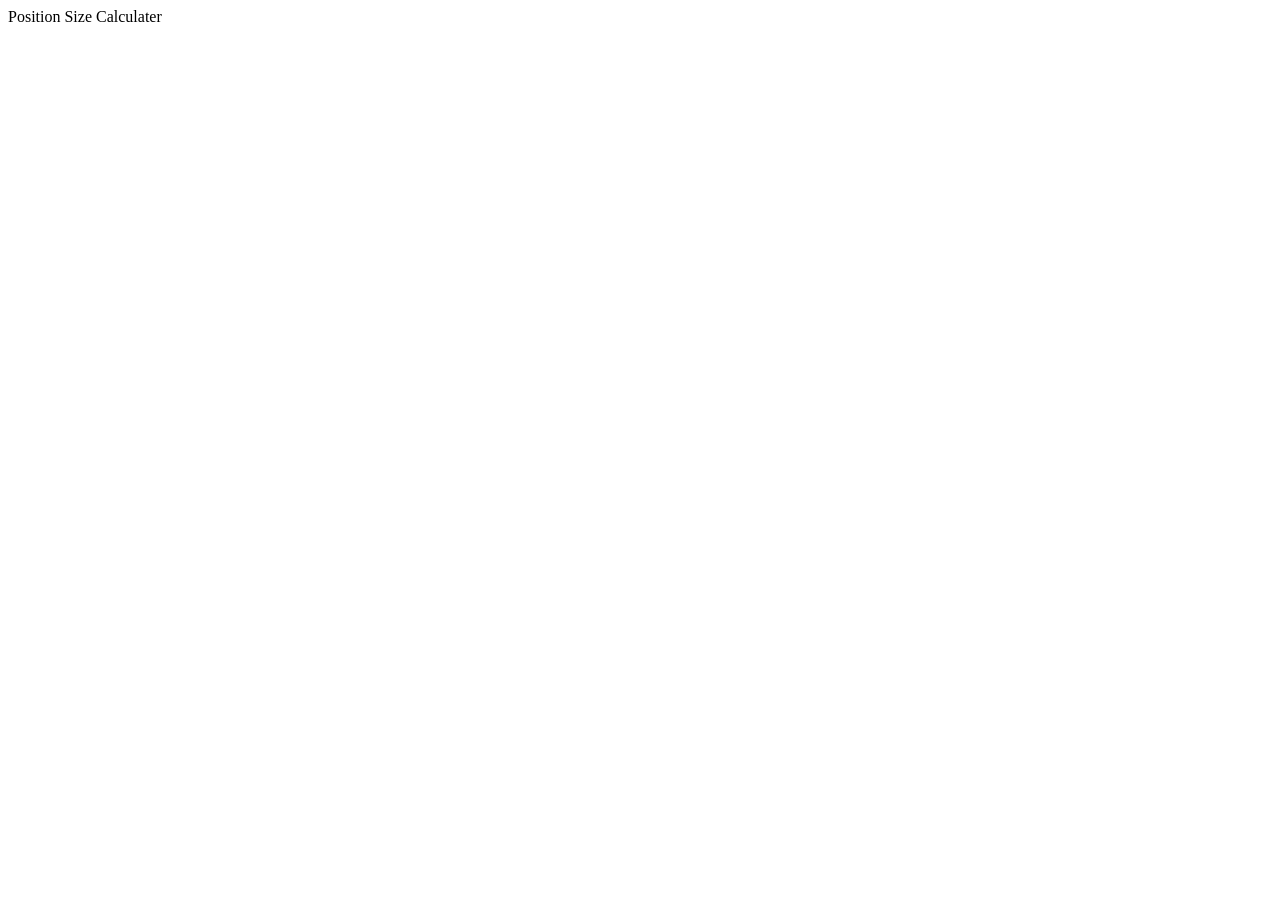
==== templates/index.html @ fbfd3273 "Initialize" ====
<!DOCTYPE html>
<html lang="en">
<head>
    <meta charset="UTF-8">
    <meta name="viewport" content="width=device-width, initial-scale=1.0">
    <link rel="stylesheet" type="text/css" href="static/index.css">
</head>
<body class="wrap">
    <section class="head">
        <div>Position Size Calculater</div>
    </section>
</body>
</html>
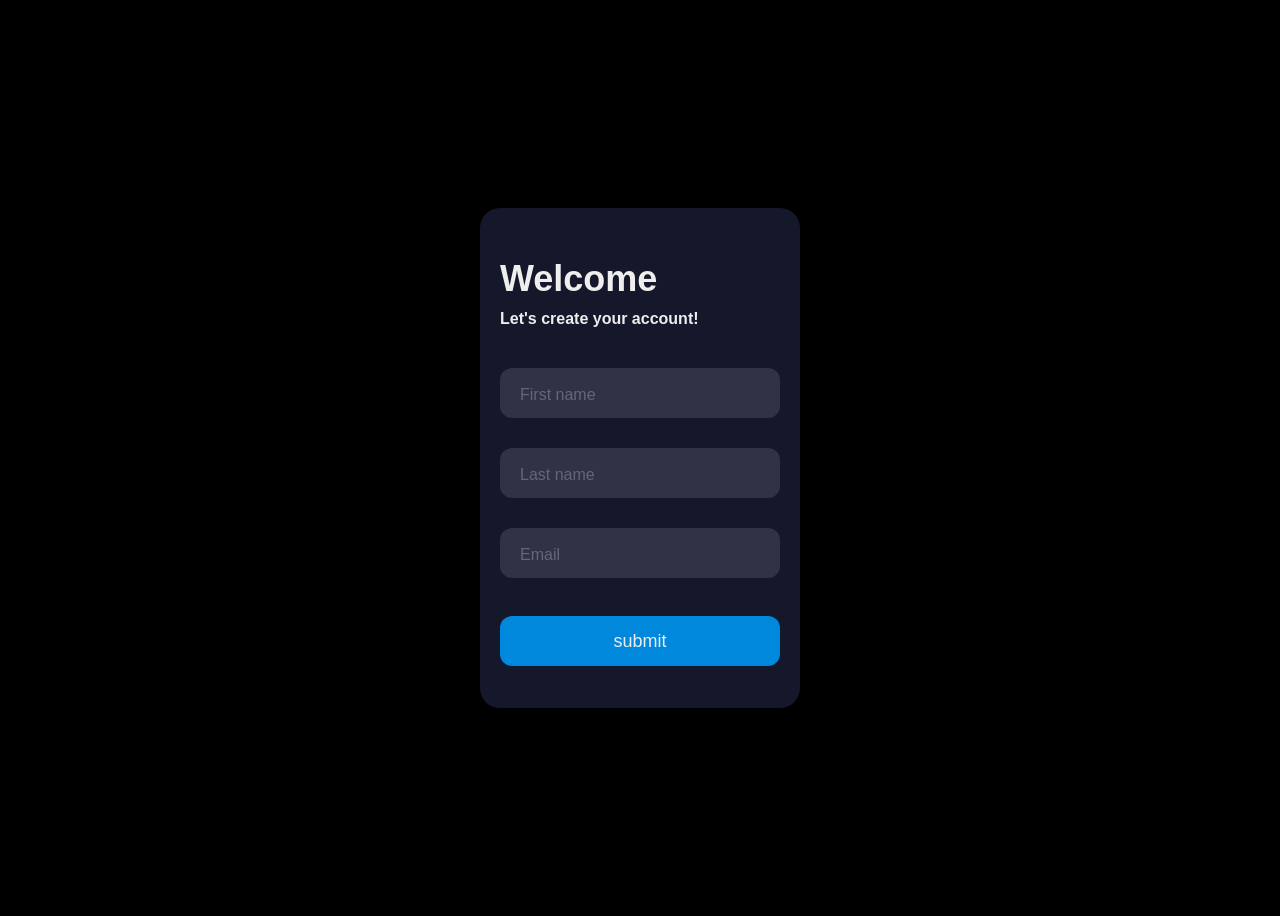
==== commit ab23a23c: "Test template." ====
--- a/templates/index.html
+++ b/templates/index.html
@@ -1,13 +1,30 @@
 <!DOCTYPE html>
-<html lang="en">
+<html lang="UTF-8">
 <head>
     <meta charset="UTF-8">
     <meta name="viewport" content="width=device-width, initial-scale=1.0">
-    <link rel="stylesheet" type="text/css" href="static/index.css">
+    <link rel="stylesheet" type="text/css" href="../static/index.css">
 </head>
 <body class="wrap">
-    <section class="head">
-        <div>Position Size Calculater</div>
-    </section>
+    <div class="form">
+        <div class="title">Welcome</div>
+        <div class="subtitle">Let's create your account!</div>
+        <div class="input-container ic1">
+          <input id="firstname" class="input" type="text" placeholder=" " />
+          <div class="cut"></div>
+          <label for="firstname" class="placeholder">First name</label>
+        </div>
+        <div class="input-container ic2">
+          <input id="lastname" class="input" type="text" placeholder=" " />
+          <div class="cut"></div>
+          <label for="lastname" class="placeholder">Last name</label>
+        </div>
+        <div class="input-container ic2">
+          <input id="email" class="input" type="text" placeholder=" " />
+          <div class="cut cut-short"></div>
+          <label for="email" class="placeholder">Email</>
+        </div>
+        <button type="text" class="submit">submit</button>
+      </div>
 </body>
 </html>
--- a/static/index.css
+++ b/static/index.css
@@ -0,0 +1,125 @@
+body {
+    align-items: center;
+    background-color: #000;
+    display: flex;
+    justify-content: center;
+    height: 100vh;
+  }
+  
+  .form {
+    background-color: #15172b;
+    border-radius: 20px;
+    box-sizing: border-box;
+    height: 500px;
+    padding: 20px;
+    width: 320px;
+  }
+  
+  .title {
+    color: #eee;
+    font-family: sans-serif;
+    font-size: 36px;
+    font-weight: 600;
+    margin-top: 30px;
+  }
+  
+  .subtitle {
+    color: #eee;
+    font-family: sans-serif;
+    font-size: 16px;
+    font-weight: 600;
+    margin-top: 10px;
+  }
+  
+  .input-container {
+    height: 50px;
+    position: relative;
+    width: 100%;
+  }
+  
+  .ic1 {
+    margin-top: 40px;
+  }
+  
+  .ic2 {
+    margin-top: 30px;
+  }
+  
+  .input {
+    background-color: #303245;
+    border-radius: 12px;
+    border: 0;
+    box-sizing: border-box;
+    color: #eee;
+    font-size: 18px;
+    height: 100%;
+    outline: 0;
+    padding: 4px 20px 0;
+    width: 100%;
+  }
+  
+  .cut {
+    background-color: #15172b;
+    border-radius: 10px;
+    height: 20px;
+    left: 20px;
+    position: absolute;
+    top: -20px;
+    transform: translateY(0);
+    transition: transform 200ms;
+    width: 76px;
+  }
+  
+  .cut-short {
+    width: 50px;
+  }
+  
+  .input:focus ~ .cut,
+  .input:not(:placeholder-shown) ~ .cut {
+    transform: translateY(8px);
+  }
+  
+  .placeholder {
+    color: #65657b;
+    font-family: sans-serif;
+    left: 20px;
+    line-height: 14px;
+    pointer-events: none;
+    position: absolute;
+    transform-origin: 0 50%;
+    transition: transform 200ms, color 200ms;
+    top: 20px;
+  }
+  
+  .input:focus ~ .placeholder,
+  .input:not(:placeholder-shown) ~ .placeholder {
+    transform: translateY(-30px) translateX(10px) scale(0.75);
+  }
+  
+  .input:not(:placeholder-shown) ~ .placeholder {
+    color: #808097;
+  }
+  
+  .input:focus ~ .placeholder {
+    color: #dc2f55;
+  }
+  
+  .submit {
+    background-color: #08d;
+    border-radius: 12px;
+    border: 0;
+    box-sizing: border-box;
+    color: #eee;
+    cursor: pointer;
+    font-size: 18px;
+    height: 50px;
+    margin-top: 38px;
+    outline: 0;
+    text-align: center;
+    width: 100%;
+  }
+  
+  .submit:active {
+    background-color: #06b;
+  }
+  
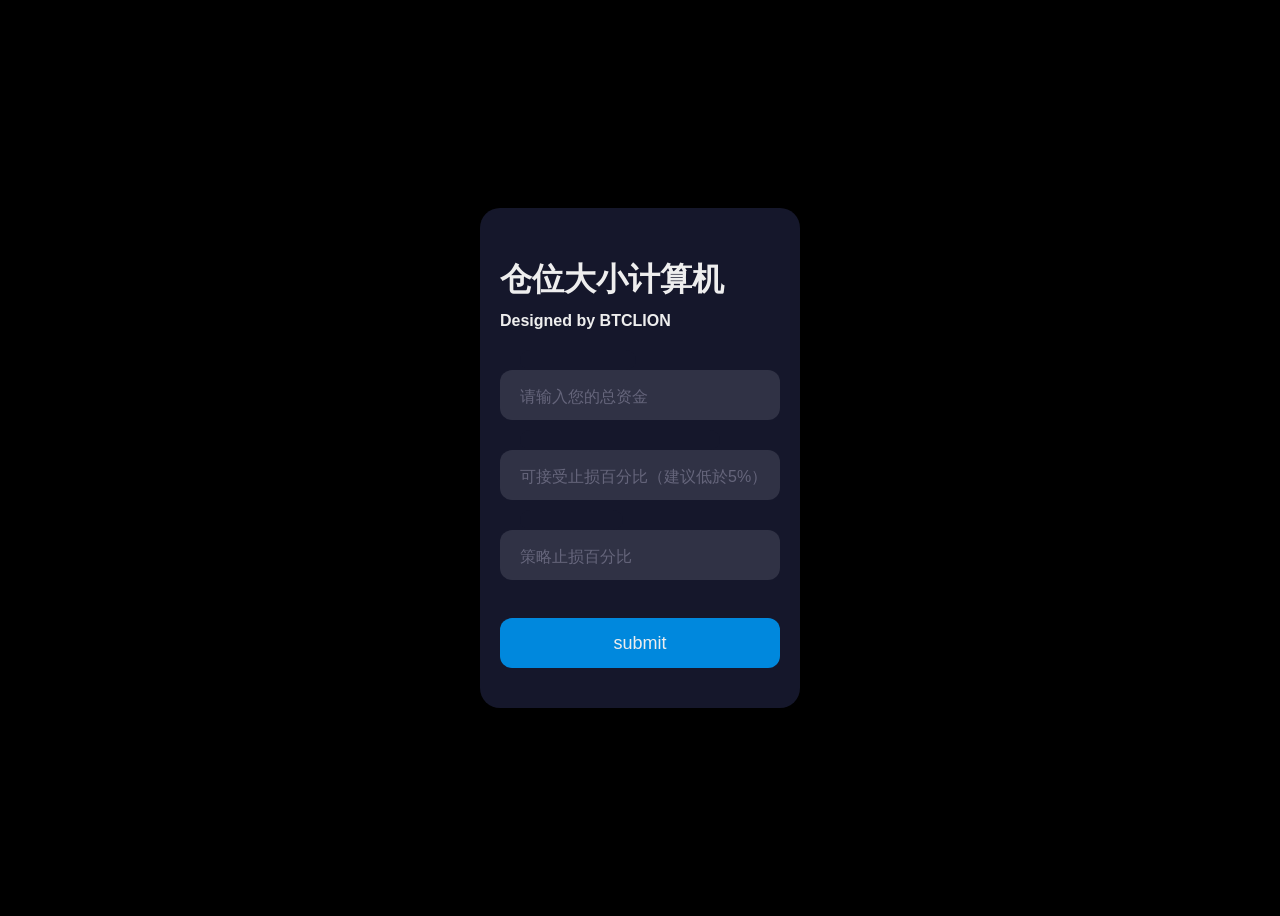
==== commit 0b685b8b: "Test template." ====
--- a/templates/index.html
+++ b/templates/index.html
@@ -7,22 +7,22 @@
 </head>
 <body class="wrap">
     <div class="form">
-        <div class="title">Welcome</div>
-        <div class="subtitle">Let's create your account!</div>
+        <div class="title">仓位大小计算机</div>
+        <div class="subtitle">Designed by BTCLION</div>
         <div class="input-container ic1">
           <input id="firstname" class="input" type="text" placeholder=" " />
           <div class="cut"></div>
-          <label for="firstname" class="placeholder">First name</label>
+          <label for="firstname" class="placeholder">请输入您的总资金</label>
         </div>
         <div class="input-container ic2">
           <input id="lastname" class="input" type="text" placeholder=" " />
-          <div class="cut"></div>
-          <label for="lastname" class="placeholder">Last name</label>
+          <div class="cut cut-long"></div>
+          <label for="lastname" class="placeholder">可接受止损百分比（建议低於5%）</label>
         </div>
         <div class="input-container ic2">
           <input id="email" class="input" type="text" placeholder=" " />
           <div class="cut cut-short"></div>
-          <label for="email" class="placeholder">Email</>
+          <label for="email" class="placeholder">策略止损百分比</>
         </div>
         <button type="text" class="submit">submit</button>
       </div>
--- a/static/index.css
+++ b/static/index.css
@@ -4,48 +4,48 @@
     display: flex;
     justify-content: center;
     height: 100vh;
-  }
+}
   
-  .form {
+.form {
     background-color: #15172b;
     border-radius: 20px;
     box-sizing: border-box;
     height: 500px;
     padding: 20px;
     width: 320px;
-  }
+}
   
-  .title {
+.title {
     color: #eee;
     font-family: sans-serif;
-    font-size: 36px;
+    font-size: 32px;
     font-weight: 600;
     margin-top: 30px;
-  }
+}
   
-  .subtitle {
+.subtitle {
     color: #eee;
     font-family: sans-serif;
     font-size: 16px;
     font-weight: 600;
     margin-top: 10px;
-  }
+}
   
-  .input-container {
+.input-container {
     height: 50px;
     position: relative;
     width: 100%;
-  }
+}
   
-  .ic1 {
+.ic1 {
     margin-top: 40px;
-  }
+}
   
-  .ic2 {
+.ic2 {
     margin-top: 30px;
-  }
+}
   
-  .input {
+.input {
     background-color: #303245;
     border-radius: 12px;
     border: 0;
@@ -56,9 +56,9 @@
     outline: 0;
     padding: 4px 20px 0;
     width: 100%;
-  }
+}
   
-  .cut {
+.cut {
     background-color: #15172b;
     border-radius: 10px;
     height: 20px;
@@ -67,19 +67,22 @@
     top: -20px;
     transform: translateY(0);
     transition: transform 200ms;
-    width: 76px;
-  }
+    width: 116px;
+}
   
-  .cut-short {
-    width: 50px;
-  }
+.cut-long {
+    width: 200px;
+}
+.cut-short {
+    width: 103px;
+}
   
-  .input:focus ~ .cut,
-  .input:not(:placeholder-shown) ~ .cut {
+.input:focus ~ .cut,
+.input:not(:placeholder-shown) ~ .cut {
     transform: translateY(8px);
-  }
+}
   
-  .placeholder {
+.placeholder {
     color: #65657b;
     font-family: sans-serif;
     left: 20px;
@@ -89,22 +92,22 @@
     transform-origin: 0 50%;
     transition: transform 200ms, color 200ms;
     top: 20px;
-  }
+}
   
-  .input:focus ~ .placeholder,
-  .input:not(:placeholder-shown) ~ .placeholder {
+.input:focus ~ .placeholder,
+.input:not(:placeholder-shown) ~ .placeholder {
     transform: translateY(-30px) translateX(10px) scale(0.75);
-  }
+}
   
-  .input:not(:placeholder-shown) ~ .placeholder {
+.input:not(:placeholder-shown) ~ .placeholder {
     color: #808097;
-  }
+}
   
-  .input:focus ~ .placeholder {
+.input:focus ~ .placeholder {
     color: #dc2f55;
-  }
+}
   
-  .submit {
+.submit {
     background-color: #08d;
     border-radius: 12px;
     border: 0;
@@ -117,9 +120,9 @@
     outline: 0;
     text-align: center;
     width: 100%;
-  }
+}
   
-  .submit:active {
+.submit:active {
     background-color: #06b;
-  }
+}
   
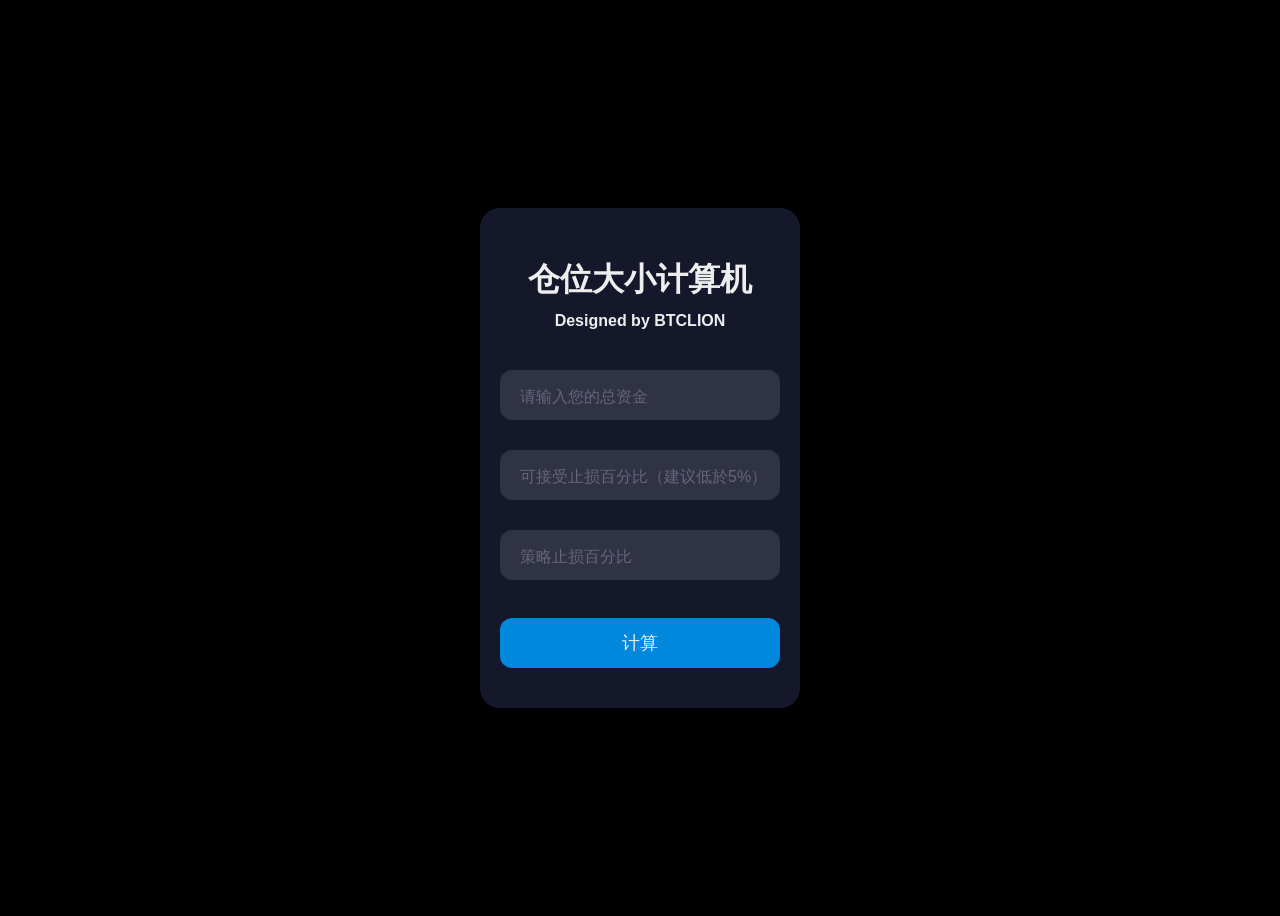
==== commit 7a7c9319: "Test template." ====
--- a/templates/index.html
+++ b/templates/index.html
@@ -10,21 +10,21 @@
         <div class="title">仓位大小计算机</div>
         <div class="subtitle">Designed by BTCLION</div>
         <div class="input-container ic1">
-          <input id="firstname" class="input" type="text" placeholder=" " />
+          <input id="total-funds" class="input" type="text" placeholder=" " />
           <div class="cut"></div>
-          <label for="firstname" class="placeholder">请输入您的总资金</label>
+          <label for="total-funds" class="placeholder">请输入您的总资金</label>
         </div>
         <div class="input-container ic2">
-          <input id="lastname" class="input" type="text" placeholder=" " />
+          <input id="accept-loss" class="input" type="text" placeholder=" " />
           <div class="cut cut-long"></div>
-          <label for="lastname" class="placeholder">可接受止损百分比（建议低於5%）</label>
+          <label for="accept-loss" class="placeholder">可接受止损百分比（建议低於5%）</label>
         </div>
         <div class="input-container ic2">
-          <input id="email" class="input" type="text" placeholder=" " />
+          <input id="strategy-loss" class="input" type="text" placeholder=" " />
           <div class="cut cut-short"></div>
-          <label for="email" class="placeholder">策略止损百分比</>
+          <label for="strategy-loss" class="placeholder">策略止损百分比</>
         </div>
-        <button type="text" class="submit">submit</button>
+        <button type="text" class="calculate">计算</button>
       </div>
 </body>
 </html>
--- a/static/index.css
+++ b/static/index.css
@@ -21,6 +21,7 @@
     font-size: 32px;
     font-weight: 600;
     margin-top: 30px;
+    text-align: center;
 }
   
 .subtitle {
@@ -29,6 +30,7 @@
     font-size: 16px;
     font-weight: 600;
     margin-top: 10px;
+    text-align: center;
 }
   
 .input-container {
@@ -107,7 +109,7 @@
     color: #dc2f55;
 }
   
-.submit {
+.calculate {
     background-color: #08d;
     border-radius: 12px;
     border: 0;
@@ -122,7 +124,7 @@
     width: 100%;
 }
   
-.submit:active {
+.calculate:active {
     background-color: #06b;
 }
   
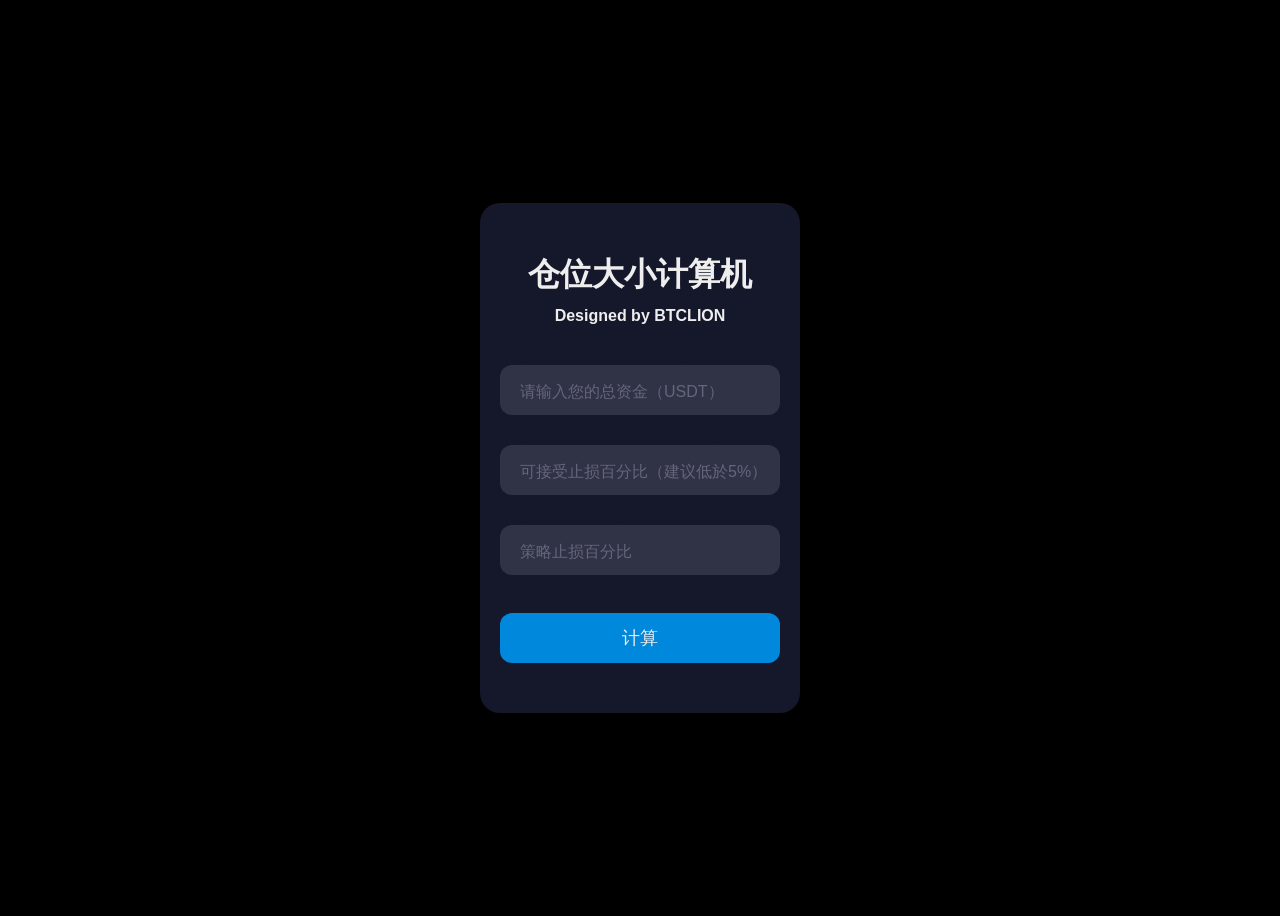
==== commit d65b508a: "js debug" ====
--- a/templates/index.html
+++ b/templates/index.html
@@ -3,28 +3,30 @@
 <head>
     <meta charset="UTF-8">
     <meta name="viewport" content="width=device-width, initial-scale=1.0">
-    <link rel="stylesheet" type="text/css" href="../static/index.css">
+    <link rel="stylesheet" type="text/css" href="../static/css/index.css">
+    <script src="../static/script/index.js"></script>
 </head>
 <body class="wrap">
     <div class="form">
         <div class="title">仓位大小计算机</div>
         <div class="subtitle">Designed by BTCLION</div>
         <div class="input-container ic1">
-          <input id="total-funds" class="input" type="text" placeholder=" " />
-          <div class="cut"></div>
-          <label for="total-funds" class="placeholder">请输入您的总资金</label>
+            <input id="total-funds" class="input" type="text" placeholder=" " />
+            <div class="cut"></div>
+            <label for="total-funds" class="placeholder">请输入您的总资金（USDT）</label>
         </div>
         <div class="input-container ic2">
-          <input id="accept-loss" class="input" type="text" placeholder=" " />
-          <div class="cut cut-long"></div>
-          <label for="accept-loss" class="placeholder">可接受止损百分比（建议低於5%）</label>
+            <input id="accept-loss" class="input" type="text" placeholder=" " />
+            <div class="cut cut-long"></div>
+            <label for="accept-loss" class="placeholder">可接受止损百分比（建议低於5%）</label>
         </div>
         <div class="input-container ic2">
-          <input id="strategy-loss" class="input" type="text" placeholder=" " />
-          <div class="cut cut-short"></div>
-          <label for="strategy-loss" class="placeholder">策略止损百分比</>
+            <input id="strategy-loss" class="input" type="text" placeholder=" " />
+            <div class="cut cut-short"></div>
+            <label for="strategy-loss" class="placeholder">策略止损百分比</>
         </div>
         <button type="text" class="calculate">计算</button>
+        <div class="result-message"></div>
       </div>
 </body>
 </html>
--- a/static/css/index.css
+++ b/static/css/index.css
@@ -0,0 +1,139 @@
+body {
+    align-items: center;
+    background-color: #000;
+    display: flex;
+    justify-content: center;
+    height: 100vh;
+}
+  
+.form {
+    background-color: #15172b;
+    border-radius: 20px;
+    box-sizing: border-box;
+    height: auto;
+    padding: 20px;
+    width: 320px;
+}
+  
+.title {
+    color: #eee;
+    font-family: sans-serif;
+    font-size: 32px;
+    font-weight: 600;
+    margin-top: 30px;
+    text-align: center;
+}
+  
+.subtitle {
+    color: #eee;
+    font-family: sans-serif;
+    font-size: 16px;
+    font-weight: 600;
+    margin-top: 10px;
+    text-align: center;
+}
+  
+.input-container {
+    height: 50px;
+    position: relative;
+    width: 100%;
+}
+  
+.ic1 {
+    margin-top: 40px;
+}
+  
+.ic2 {
+    margin-top: 30px;
+}
+  
+.input {
+    background-color: #303245;
+    border-radius: 12px;
+    border: 0;
+    box-sizing: border-box;
+    color: #eee;
+    font-size: 18px;
+    height: 100%;
+    outline: 0;
+    padding: 4px 20px 0;
+    width: 100%;
+}
+  
+.cut {
+    background-color: #15172b;
+    border-radius: 10px;
+    height: 20px;
+    left: 20px;
+    position: absolute;
+    top: -20px;
+    transform: translateY(0);
+    transition: transform 400ms;
+    width: 164px;
+}
+  
+.cut-long {
+    width: 200px;
+}
+.cut-short {
+    width: 103px;
+}
+  
+.input:focus ~ .cut,
+.input:not(:placeholder-shown) ~ .cut {
+    transform: translateY(8px);
+}
+  
+.placeholder {
+    color: #65657b;
+    font-family: sans-serif;
+    left: 20px;
+    line-height: 14px;
+    pointer-events: none;
+    position: absolute;
+    transform-origin: 0 50%;
+    transition: transform 400ms, color 400ms;
+    top: 20px;
+}
+  
+.input:focus ~ .placeholder,
+.input:not(:placeholder-shown) ~ .placeholder {
+    transform: translateY(-30px) translateX(10px) scale(0.75);
+}
+  
+.input:not(:placeholder-shown) ~ .placeholder {
+    color: #808097;
+}
+  
+.input:focus ~ .placeholder {
+    color: #65657b;
+}
+  
+.calculate {
+    background-color: #08d;
+    border-radius: 12px;
+    border: 0;
+    box-sizing: border-box;
+    color: #eee;
+    cursor: pointer;
+    font-size: 18px;
+    height: 50px;
+    margin-top: 38px;
+    outline: 0;
+    text-align: center;
+    width: 100%;
+}
+  
+.calculate:active {
+    background-color: #06b;
+}
+
+
+.result-message {
+    margin-top: 30px;
+    margin-bottom: 10px;
+    color: #eee;
+    font-size: 18px;
+    font-family: sans-serif;
+    text-align: center;
+}
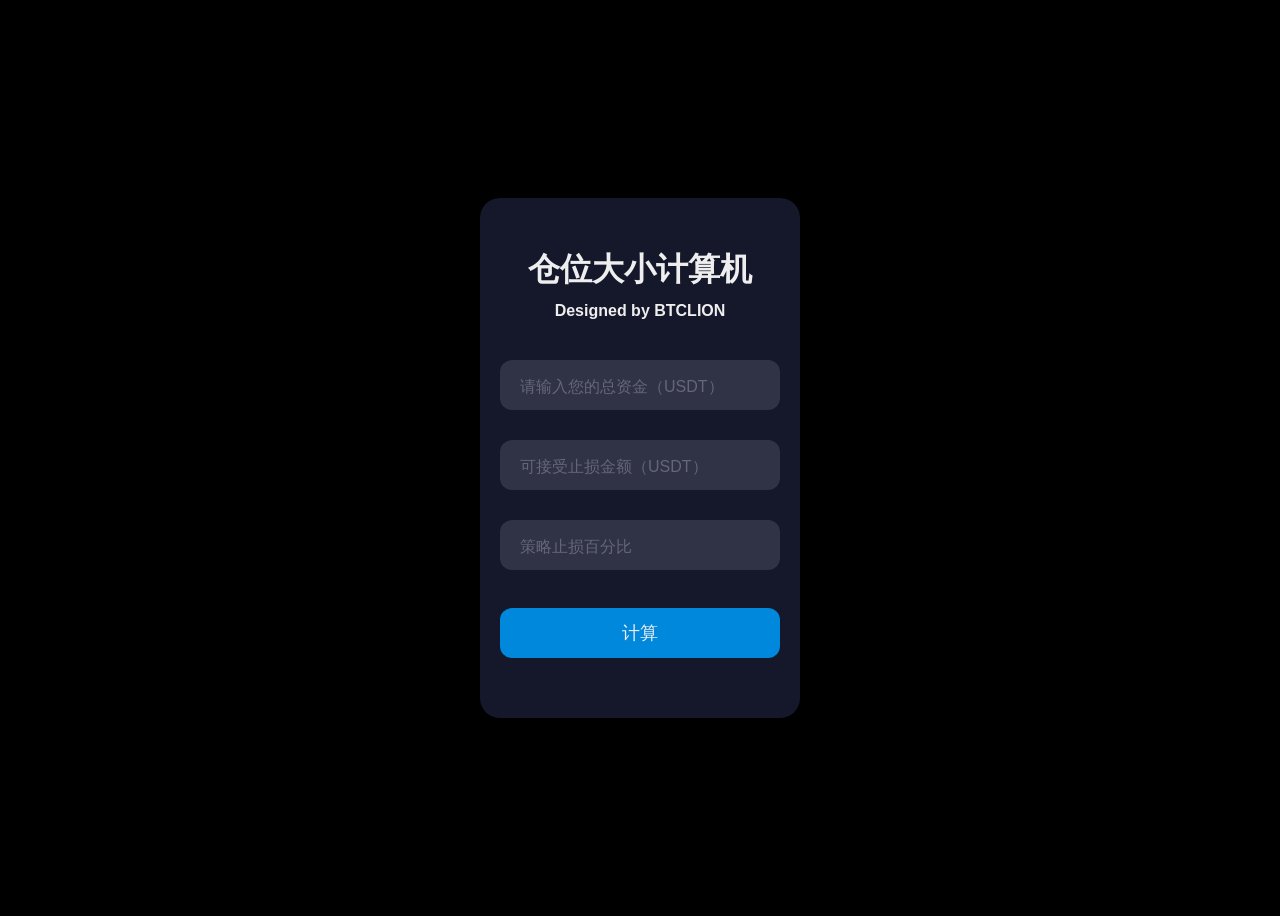
==== commit 0017b2cb: "v2023.12.05, changed accept loss from percentage to USDT." ====
--- a/templates/index.html
+++ b/templates/index.html
@@ -18,7 +18,7 @@
         <div class="input-container ic2">
             <input id="accept-loss" class="input" type="text" placeholder=" " />
             <div class="cut cut-long"></div>
-            <label for="accept-loss" class="placeholder">可接受止损百分比（建议低於5%）</label>
+            <label for="accept-loss" class="placeholder">可接受止损金额（USDT）</label>
         </div>
         <div class="input-container ic2">
             <input id="strategy-loss" class="input" type="text" placeholder=" " />
--- a/static/css/index.css
+++ b/static/css/index.css
@@ -13,6 +13,12 @@
     height: auto;
     padding: 20px;
     width: 320px;
+    opacity: 0;
+    transition: opacity 1s ease;
+}
+
+.form.fadeIn {
+    opacity: 1;
 }
   
 .title {
@@ -73,7 +79,7 @@
 }
   
 .cut-long {
-    width: 200px;
+    width: 153px;
 }
 .cut-short {
     width: 103px;
@@ -130,10 +136,20 @@
 
 
 .result-message {
+    opacity: 0;
+    max-height: 0;
+    overflow: hidden;
     margin-top: 30px;
     margin-bottom: 10px;
     color: #eee;
     font-size: 18px;
     font-family: sans-serif;
     text-align: center;
-}+    transition: max-height 0.5s ease, opacity 0.5s ease;
+}
+
+.result-message.show {
+    opacity: 1;
+    max-height: 100px; /* 設置一個足夠大的值，以確保內容能夠完全展開 */
+    transition: max-height 0.5s ease, opacity 0.5s ease;
+}
